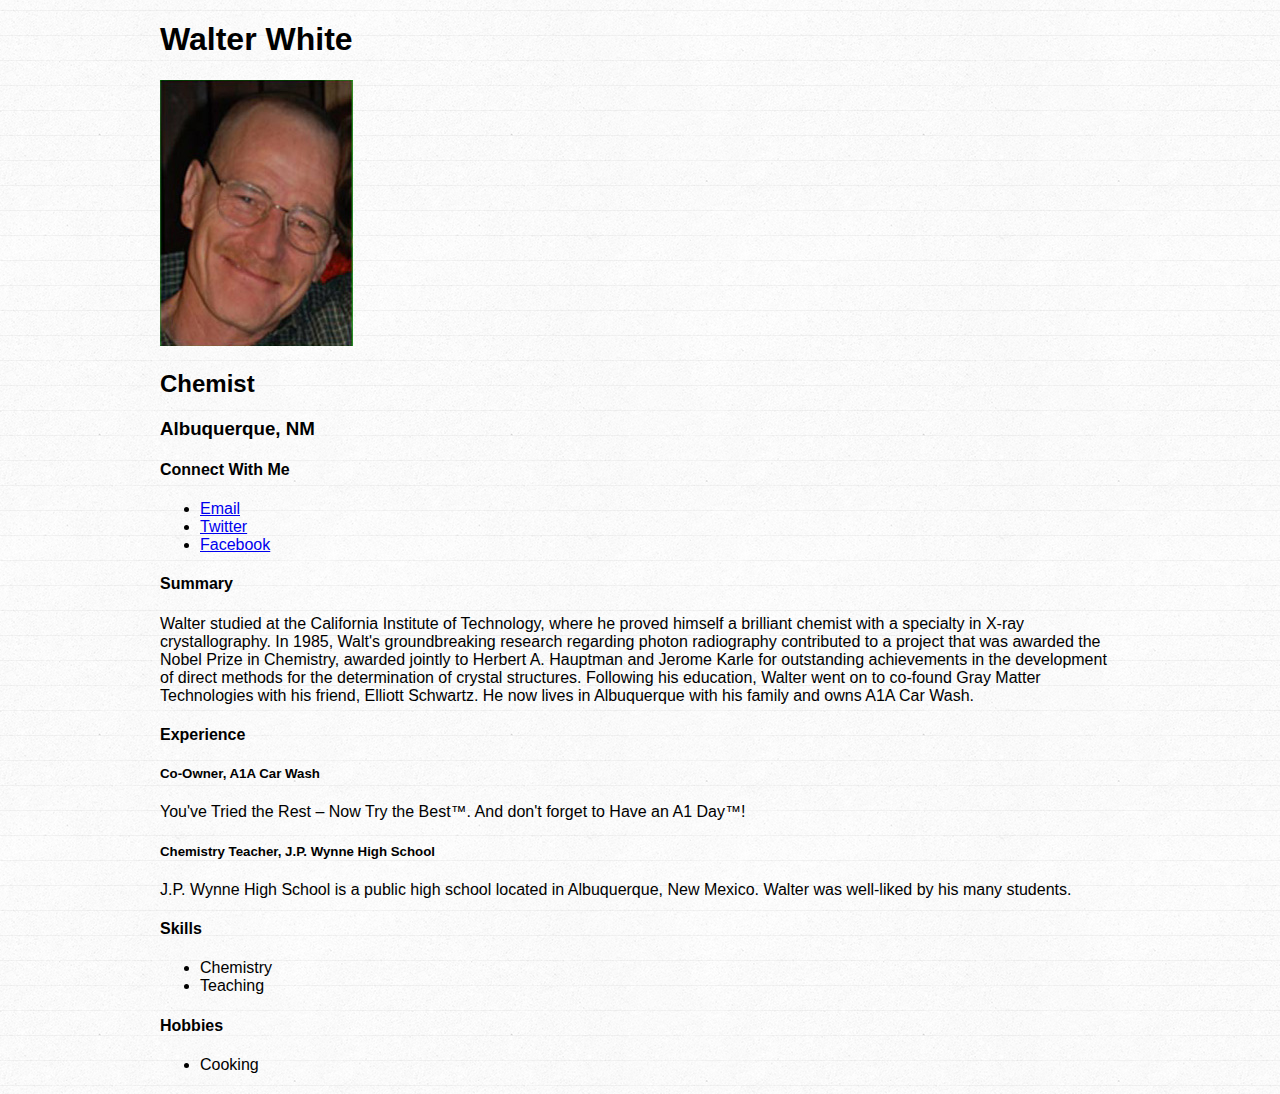
==== homework 1/index.html @ ed771b93 "Homework1" ====
<!DOCTYPE html>
<html>
<head>
  <title>Walter White, Chemist</title>
  <meta charset="UTF-8">
  <link rel="stylesheet" type="text/css" href="style.css">
</head>
<body>
  <div id="wrapper">
    <h1>Walter White</h1>
    <p>
      <img src="walter.jpg">
    </p>
    <h2>Chemist</h2>
    <h3>Albuquerque, NM</h3>
    <section>
      <h4>Connect With Me</h4>
      <ul>
        <li><a href="mailto:walter@walterwhite.com">Email</a></li>
        <li><a href="http://twitter.com/walterwhite">Twitter</a></li>
        <li><a href="http://facebook.com/walterwhite">Facebook</a></li>
      </ul>
    </section>
    <section>
      <h4>Summary</h4>
      <p>
        Walter studied at the California Institute of Technology, where he proved himself a brilliant chemist with a specialty in X-ray crystallography. In 1985, Walt's groundbreaking research regarding photon radiography contributed to a project that was awarded the Nobel Prize in Chemistry, awarded jointly to Herbert A. Hauptman and Jerome Karle for outstanding achievements in the development of direct methods for the determination of crystal structures. Following his education, Walter went on to co-found Gray Matter Technologies with his friend, Elliott Schwartz. He now lives in Albuquerque with his family and owns A1A Car Wash.
      </p>
    </section>
    <section>
      <h4>Experience</h4>
      <section>
        <h5>Co-Owner, A1A Car Wash</h5>
        <p>You've Tried the Rest – Now Try the Best™. And don't forget to Have an A1 Day™!</p>
      </section>
      <section>
        <h5>Chemistry Teacher, J.P. Wynne High School</h5>
        <p>J.P. Wynne High School is a public high school located in Albuquerque, New Mexico. Walter was well-liked by his many students.</p>
      </section>
    </section>
    <section>
      <h4>Skills</h4>
      <ul>
        <li>Chemistry</li>
        <li>Teaching</li>
      </ul>
    </section>
    <section>
      <h4>Hobbies</h4>
      <ul>
        <li>Cooking</li>
      </ul>
    </section>
  </div>
</body>
</html>
---- homework 1/style.css ----
body {
  font-family: 'helvetica neue', arial, sans-serif;
  font-weight: 300;
  background: url(linedpaper.png) repeat;
}
#wrapper {
  width: 960px;
  margin: 20px auto;
}
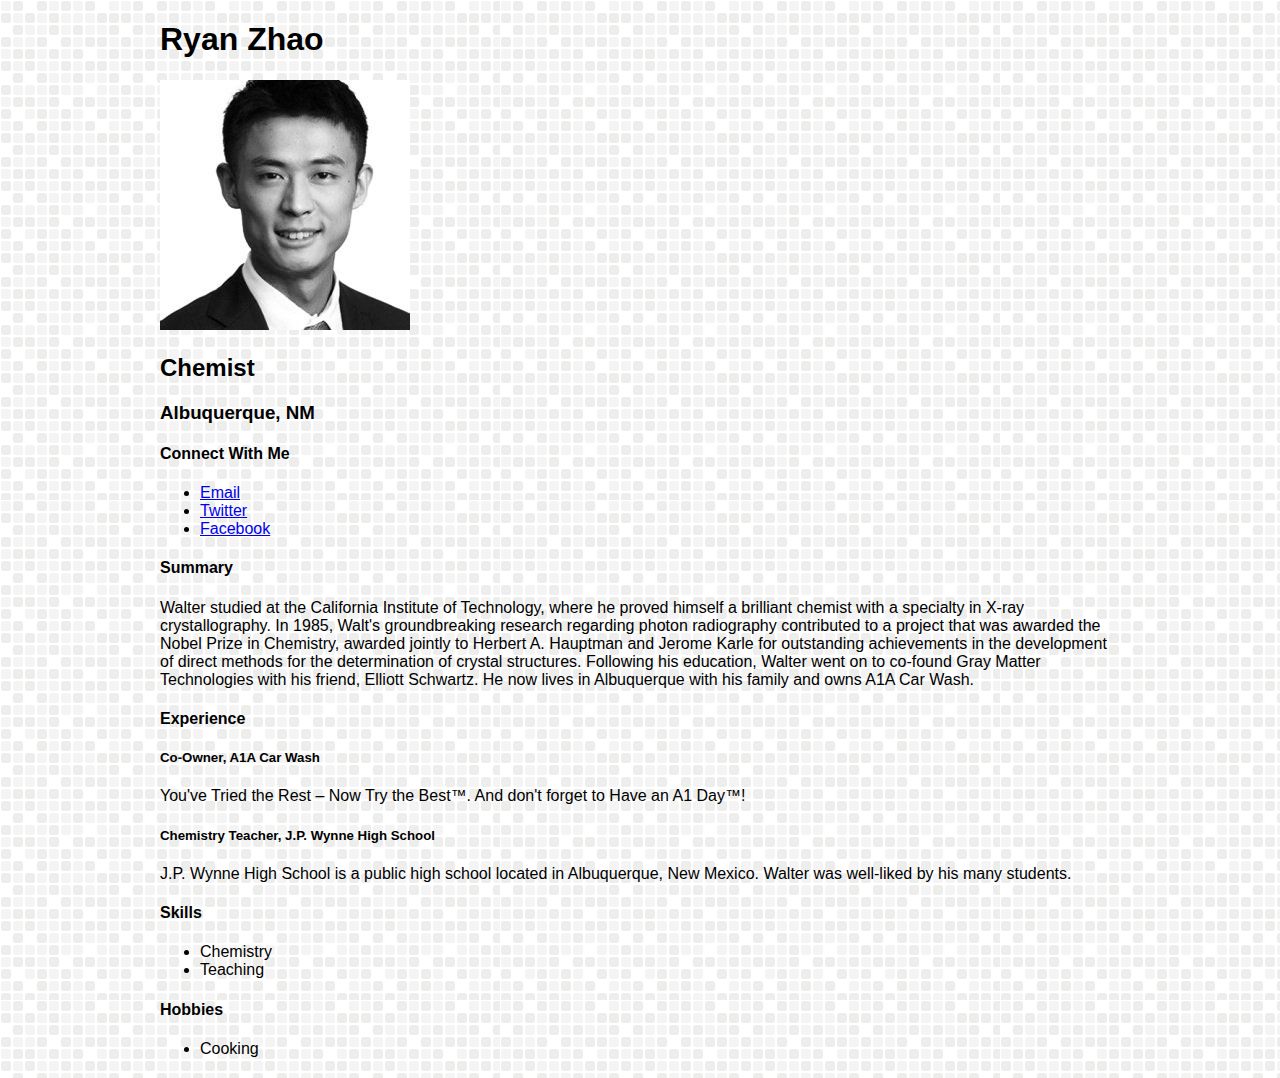
==== commit 144fca1f: "Photo Update" ====
--- a/homework 1/index.html
+++ b/homework 1/index.html
@@ -1,15 +1,15 @@
 <!DOCTYPE html>
 <html>
 <head>
-  <title>Walter White, Chemist</title>
+  <title>Ryan Zhao, MBA</title>
   <meta charset="UTF-8">
   <link rel="stylesheet" type="text/css" href="style.css">
 </head>
 <body>
   <div id="wrapper">
-    <h1>Walter White</h1>
+    <h1>Ryan Zhao</h1>
     <p>
-      <img src="walter.jpg">
+      <img src="ryan.jpg">
     </p>
     <h2>Chemist</h2>
     <h3>Albuquerque, NM</h3>
--- a/homework 1/style.css
+++ b/homework 1/style.css
@@ -1,7 +1,7 @@
 body {
   font-family: 'helvetica neue', arial, sans-serif;
   font-weight: 300;
-  background: url(linedpaper.png) repeat;
+  background: url(pattern.png) repeat;
 }
 #wrapper {
   width: 960px;
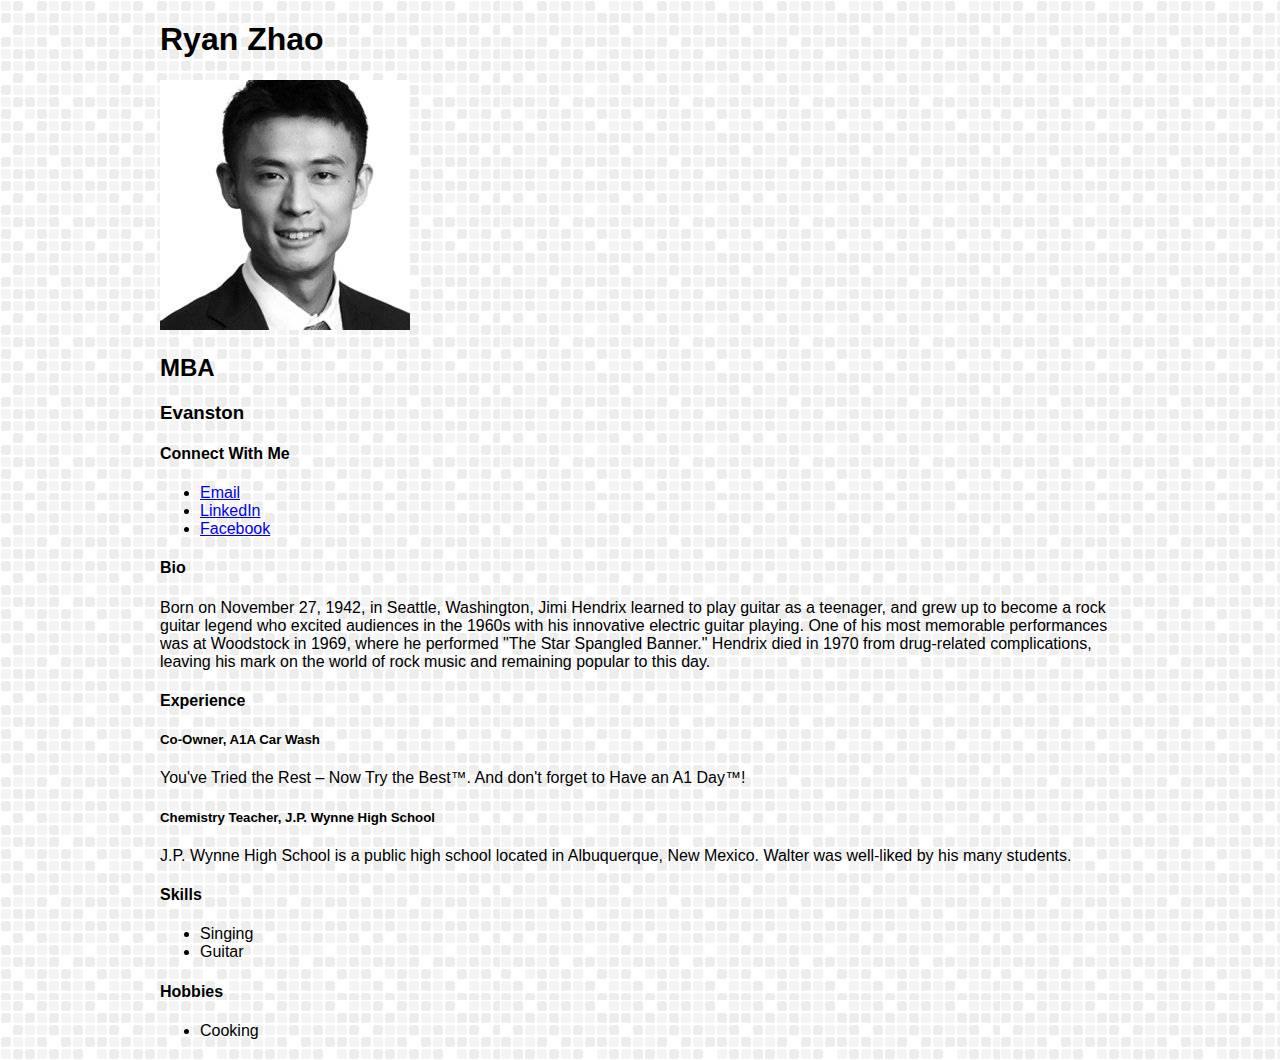
==== commit 4ee27cd8: "Changed Info" ====
--- a/homework 1/index.html
+++ b/homework 1/index.html
@@ -1,7 +1,7 @@
 <!DOCTYPE html>
 <html>
 <head>
-  <title>Ryan Zhao, MBA</title>
+  <title>About Ryan</title>
   <meta charset="UTF-8">
   <link rel="stylesheet" type="text/css" href="style.css">
 </head>
@@ -11,20 +11,21 @@
     <p>
       <img src="ryan.jpg">
     </p>
-    <h2>Chemist</h2>
-    <h3>Albuquerque, NM</h3>
+    <h2>MBA</h2>
+    <h3>Evanston</h3>
     <section>
       <h4>Connect With Me</h4>
       <ul>
-        <li><a href="mailto:walter@walterwhite.com">Email</a></li>
-        <li><a href="http://twitter.com/walterwhite">Twitter</a></li>
+        <li><a href="mailto:ryan-zhao@kellogg.northwestern.edu">Email</a></li>
+        <li><a href="http://www.linkedin.com/in/zhaoryan/">LinkedIn</a></li>
         <li><a href="http://facebook.com/walterwhite">Facebook</a></li>
       </ul>
     </section>
     <section>
-      <h4>Summary</h4>
+      <h4>Bio</h4>
       <p>
-        Walter studied at the California Institute of Technology, where he proved himself a brilliant chemist with a specialty in X-ray crystallography. In 1985, Walt's groundbreaking research regarding photon radiography contributed to a project that was awarded the Nobel Prize in Chemistry, awarded jointly to Herbert A. Hauptman and Jerome Karle for outstanding achievements in the development of direct methods for the determination of crystal structures. Following his education, Walter went on to co-found Gray Matter Technologies with his friend, Elliott Schwartz. He now lives in Albuquerque with his family and owns A1A Car Wash.
+        Born on November 27, 1942, in Seattle, Washington, Jimi Hendrix learned to play guitar as a teenager, and grew up to become a rock guitar legend who excited audiences in the 1960s with his innovative electric guitar playing. One of his most memorable performances was at Woodstock in 1969, where he performed "The Star Spangled Banner." Hendrix died in 1970 from drug-related complications, leaving his mark on the world of rock music and remaining popular to this day.
+
       </p>
     </section>
     <section>
@@ -41,8 +42,8 @@
     <section>
       <h4>Skills</h4>
       <ul>
-        <li>Chemistry</li>
-        <li>Teaching</li>
+        <li>Singing</li>
+        <li>Guitar</li>
       </ul>
     </section>
     <section>
